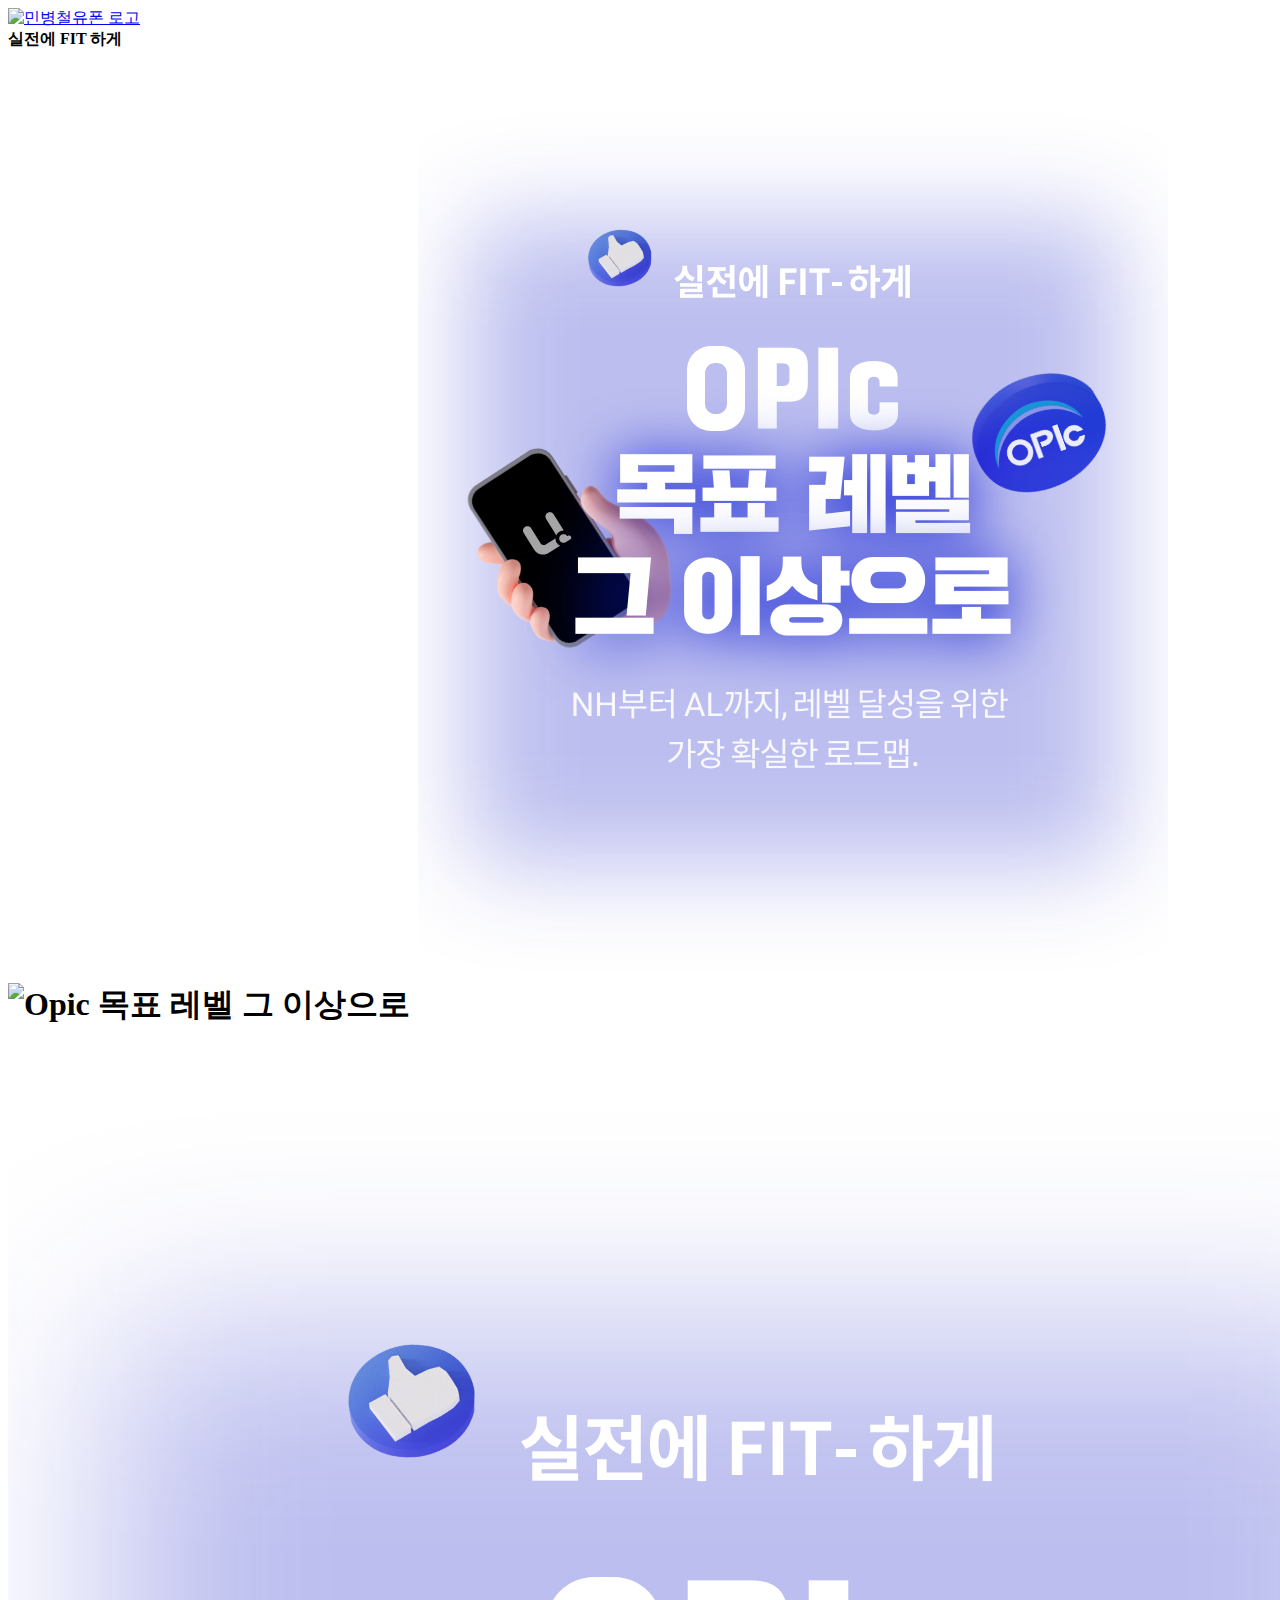
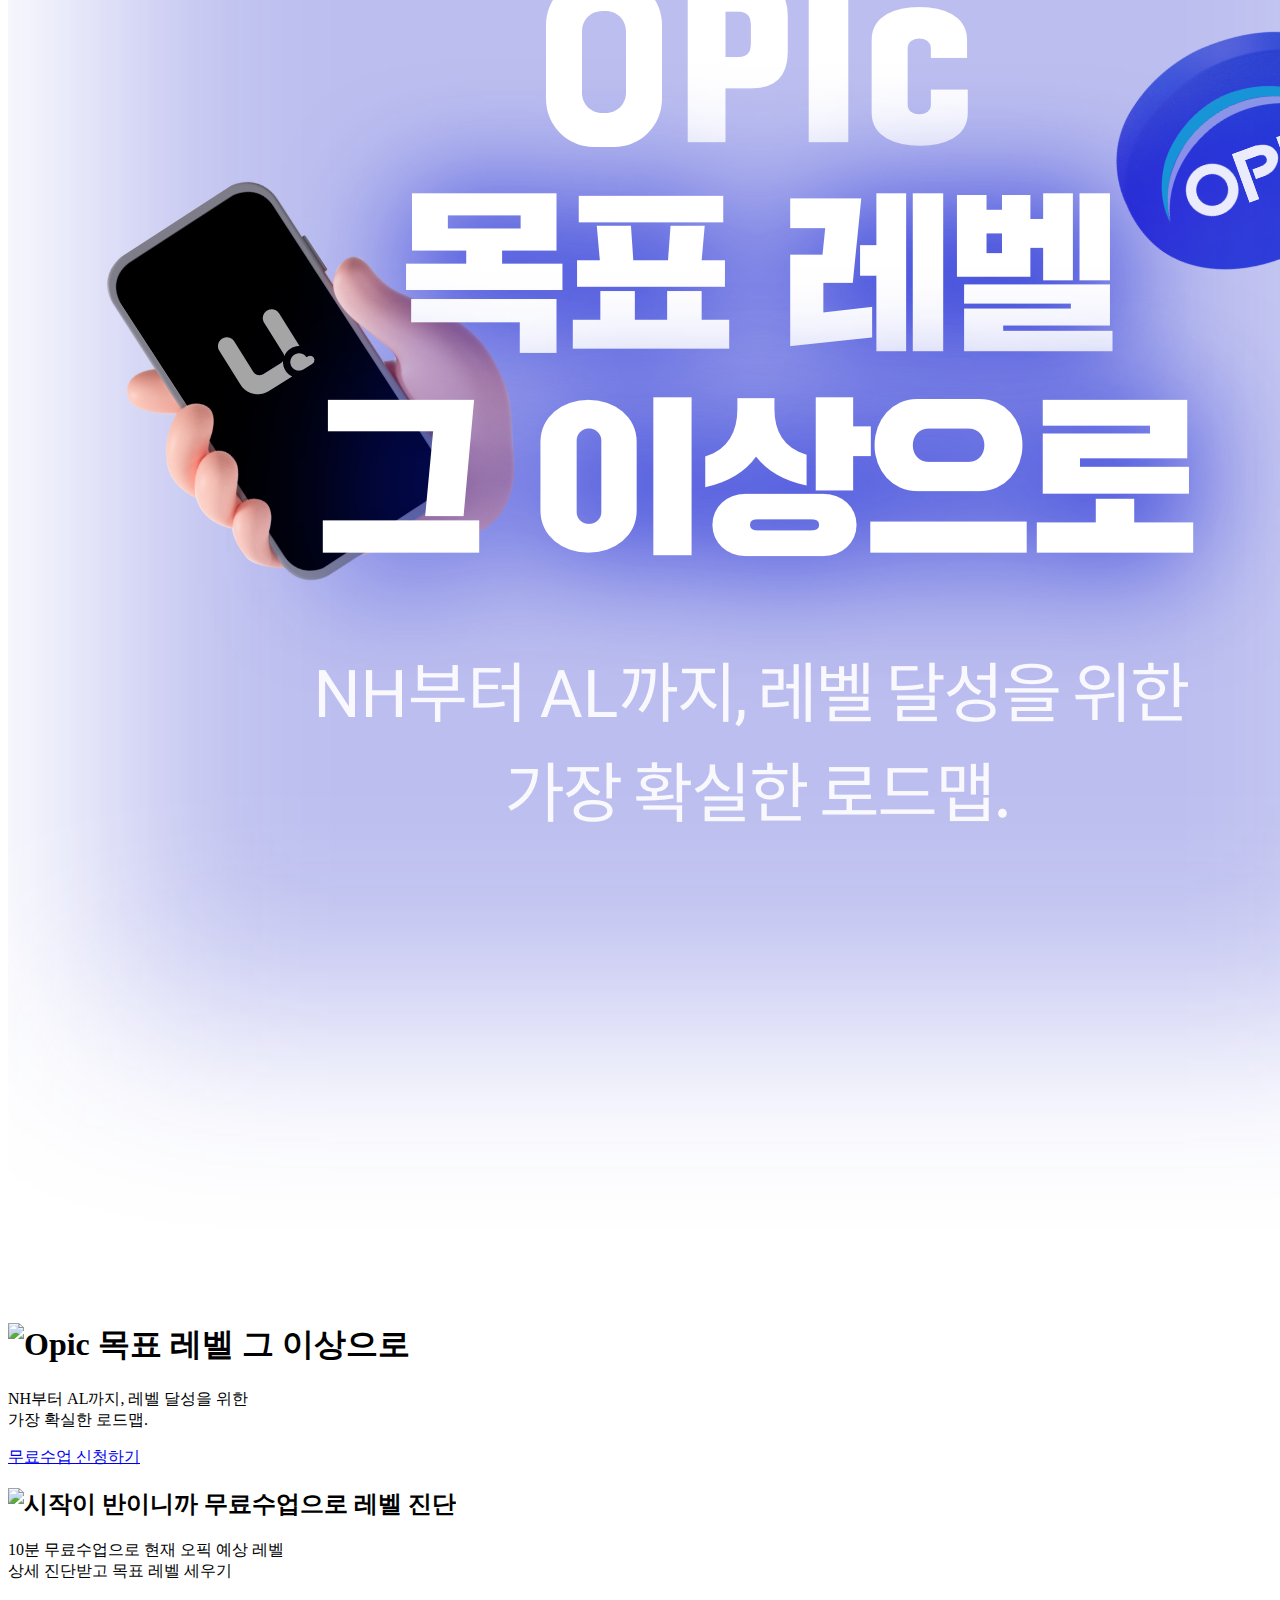
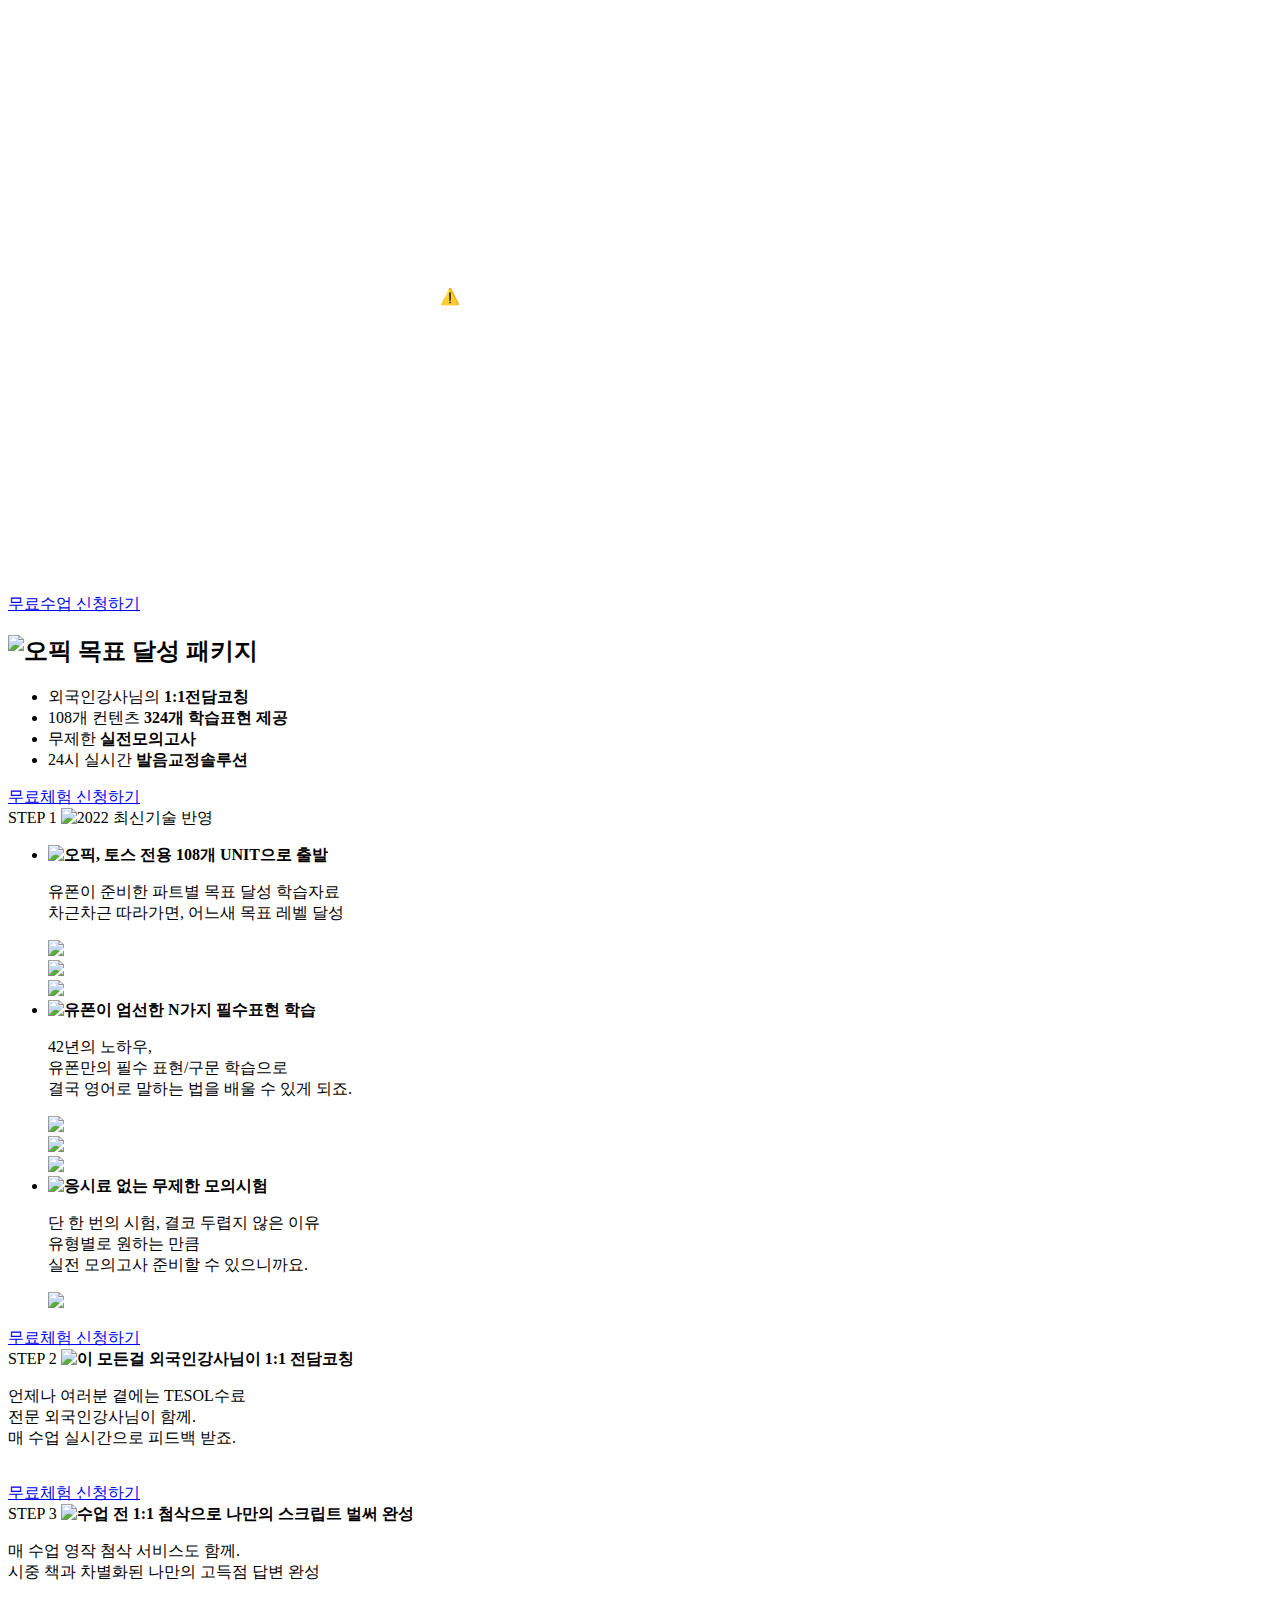
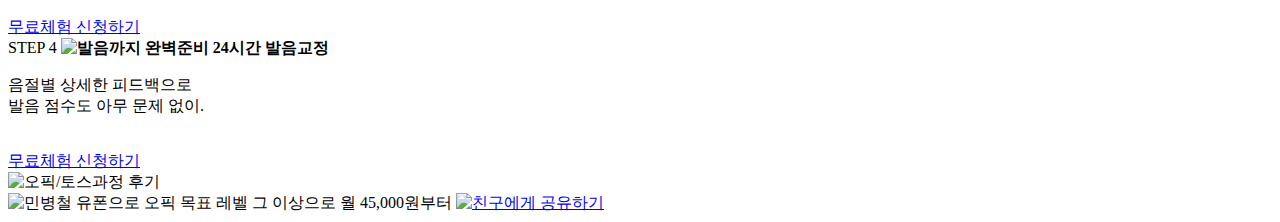
==== index.html @ 84eec32f "Add files via upload" ====
<!doctype html>
<html lang="ko">
<head>
  <meta charset="UTF-8">
  <meta name="viewport"
        content="width=device-width, user-scalable=no, initial-scale=1.0, maximum-scale=1.0, minimum-scale=1.0">
  <meta http-equiv="X-UA-Compatible" content="ie=edge">
  <title>테스트</title>
  <link type="text/css" rel="stylesheet" href="https://img.uphone3.com/web/css/font.css">
  <link rel="stylesheet" href="https://img.uphone3.com/web/landing/b2chtml/common/swiper-bundle.min.css">
  <script type="text/javascript" src="https://img.uphone3.com/web/js/jquery-1.10.2.min.js"></script>
  <script type="text/javascript" src="https://img.uphone3.com/web/js/swiper-bundle.min.js"></script>
  <link type="text/css" rel="stylesheet" href="https://img.uphone3.com/web/landing/b2chtml/220610_ts_op/asset/css/style.css">
  <script src="basic.js"></script>
</head>
<body>
<article class="test-landing">
  <div class="test-landing__top test-landing__top--opic">
    <header class="landing-header">
      <a href="https://app.uphone.co.kr/" class="landing-header__logo"><img src="https://img.uphone3.com/web/landing/b2chtml/220610_ts_op/asset/images/logo.png" alt="민병철유폰 로고"></a>
    </header>
    <!-- //header-->
    <div class="landing-visual">
      <strong class="landing-visual__preface landing-visual__preface--opic">
        <span>실전에 FIT</span>
        <span>하게</span>
      </strong>
      <h1 class="landing-visual__title landing-visual__title--opic">
        <img src="https://img.uphone3.com/web/landing/b2chtml/220610_ts_op/asset/images/opic_title.png" alt="Opic 목표 레벨 그 이상으로">
        <img src="test1.png" alt="Opic 목표 레벨 그 이상으로">
        <img src="test2.png" alt="Opic 목표 레벨 그 이상으로">
        <img src="test3.svg" alt="Opic 목표 레벨 그 이상으로">
      </h1>
      <p class="landing-visual__desc">NH부터 AL까지, 레벨 달성을 위한 <br/>가장 확실한 로드맵.</p>
      <a href="https://app.uphone.co.kr/FreeLesson" class="lnk-btn lnk-btn--sm">무료수업 신청하기</a>
    </div>
    <section class="landing-summary landing-inner">
      <div class="summary-card summary-card--lottie">
        <h2 class="summary-card__title"><img src="https://img.uphone3.com/web/landing/b2chtml/220610_ts_op/asset/images/summary_title01.svg" alt="시작이 반이니까 무료수업으로 레벨 진단"></h2>
        <p class="summary-card__sub-txt">10분 무료수업으로 현재 오픽 예상 레벨<br>상세 진단받고 목표 레벨 세우기</p>
        <lottie-player id="firstLottie" src="https://img.uphone3.com/web/landing/b2chtml/220610_opic/landing.json" background="transparent" style="width: 25rem; height: 37.3rem; margin: 0 auto;" speed="2"></lottie-player>
        <a href="https://app.uphone.co.kr/FreeLesson" class="lnk-btn lnk-btn--lg">무료수업 신청하기</a>
      </div> <!-- //summary-card-->
      <div class="summary-card summary-card--package">
        <h2 class="summary-card__title"><img src="https://img.uphone3.com/web/landing/b2chtml/220610_ts_op/asset/images/summary_title03.svg" alt="오픽 목표 달성 패키지"></h2>
        <ul class="summary-card__package-list clearfix">
          <li class="summary-card__package-item">
            외국인강사님의 <strong>1:1전담코칭</strong>
          </li>
          <li class="summary-card__package-item">
            108개 컨텐츠 <strong>324개 학습표현 제공</strong>
          </li>
          <li class="summary-card__package-item">
            무제한 <strong>실전모의고사</strong>
          </li>
          <li class="summary-card__package-item">
            24시 실시간 <strong>발음교정솔루션</strong>
          </li>
        </ul>
        <a href="https://app.uphone.co.kr/FreeLesson" class="lnk-btn lnk-btn--lg">무료체험 신청하기</a>
      </div> <!-- //summary-card-->
    </section>
  </div>
  <!--  //test-landing__top-->
  <section class="landing-step">
    <div class="step-card landing-inner">
      <div class="step-card__top-area">
        <span class="step-card__num">STEP 1</span>
        <img src="https://img.uphone3.com/web/landing/b2chtml/220610_ts_op/asset/images/recent_title.svg" alt="2022 최신기술 반영"/>
      </div>
      <ul>
        <li class="step-card__group-item">
          <strong class="step-card__tit">
            <img src="https://img.uphone3.com/web/landing/b2chtml/220610_ts_op/asset/images/step_title1_1.svg" alt="오픽, 토스 전용 108개 UNIT으로 출발">
          </strong>
          <p class="step-card__desc">유폰이 준비한 파트별 목표 달성 학습자료<br/>차근차근 따라가면, 어느새 목표 레벨 달성</p>
          <div class="step-card__swiper">
            <div class="swiper-container step-card__swiper-container">
              <div class="swiper-wrapper">
                <div class="swiper-slide">
                  <img src="https://img.uphone3.com/web/landing/b2chtml/220610_ts_op/asset/images/op_screen1.png">
                </div>
                <div class="swiper-slide">
                  <img src="https://img.uphone3.com/web/landing/b2chtml/220610_ts_op/asset/images/op_screen2.png">
                </div>
                <div class="swiper-slide">
                  <img src="https://img.uphone3.com/web/landing/b2chtml/220610_ts_op/asset/images/op_screen3.png">
                </div>
              </div>
              <!-- //swiper-container -->
            </div>
          </div>
        </li>
        <li class="step-card__group-item">
          <strong class="step-card__tit">
            <img src="https://img.uphone3.com/web/landing/b2chtml/220610_ts_op/asset/images/step_title1_2.svg" alt="유폰이 엄선한 N가지 필수표현 학습">
          </strong>
          <p class="step-card__desc">42년의 노하우,<br/>유폰만의 필수 표현/구문 학습으로<br/>결국 영어로 말하는 법을 배울 수 있게 되죠.</p>
          <div class="step-card__swiper2">
            <div class="swiper-container step-card__swiper-container2">
              <div class="swiper-wrapper">
                <div class="swiper-slide">
                  <img src="https://img.uphone3.com/web/landing/b2chtml/220610_ts_op/asset/images/swiper_record1.png">
                </div>
                <div class="swiper-slide">
                  <img src="https://img.uphone3.com/web/landing/b2chtml/220610_ts_op/asset/images/swiper_record2.png">
                </div>
                <div class="swiper-slide">
                  <img src="https://img.uphone3.com/web/landing/b2chtml/220610_ts_op/asset/images/swiper_record3.png">
                </div>
              </div>
              <!-- //swiper-container -->
            </div>
          </div>
        </li>
        <li class="step-card__group-item">
          <strong class="step-card__tit">
            <img src="https://img.uphone3.com/web/landing/b2chtml/220610_ts_op/asset/images/step_title1_3.svg" alt="응시료 없는 무제한 모의시험">
          </strong>
          <p class="step-card__desc">단 한 번의 시험, 결코 두렵지 않은 이유<br/>유형별로 원하는 만큼<br/>실전 모의고사 준비할 수 있으니까요.</p>
          <div class="step-card__img-box step-card__img-box--go">
            <img src="https://img.uphone3.com/web/landing/b2chtml/220610_ts_op/asset/images/step1_go.png">
          </div>
        </li>
      </ul>
      <a href="https://app.uphone.co.kr/FreeLesson" class="lnk-btn lnk-btn--lg">무료체험 신청하기</a>
    </div>
    <div class="step-card landing-inner">
      <span class="step-card__num">STEP 2</span>
      <strong class="step-card__tit step-card__tit--long">
        <img src="https://img.uphone3.com/web/landing/b2chtml/220610_ts_op/asset/images/step_title2.svg" alt="이 모든걸 외국인강사님이 1:1 전담코칭">
      </strong>
      <p class="step-card__desc">언제나 여러분 곁에는 TESOL수료<br/>전문 외국인강사님이 함께.<br/>매 수업 실시간으로 피드백 받죠.</p>
      <div class="step-card__img-box step-card__img-box--tesol">
        <img src="https://img.uphone3.com/web/landing/b2chtml/220610_ts_op/asset/images/step2_tesol.png" alt="">
      </div>
      <a href="https://app.uphone.co.kr/FreeLesson" class="lnk-btn lnk-btn--lg">무료체험 신청하기</a>
    </div>
    <div class="step-card landing-inner">
      <span class="step-card__num">STEP 3</span>
      <strong class="step-card__tit step-card__tit--long">
        <img src="https://img.uphone3.com/web/landing/b2chtml/220610_ts_op/asset/images/step_title3.svg" alt="수업 전 1:1 첨삭으로 나만의 스크립트 벌써 완성">
      </strong>
      <p class="step-card__desc">매 수업 영작 첨삭 서비스도 함께.<br/>시중 책과 차별화된 나만의 고득점 답변 완성</p>
      <div class="step-card__img-box step-card__img-box--screen step-card__img-box--writing">
        <img src="https://img.uphone3.com/web/landing/b2chtml/220610_ts_op/asset/images/step3_writing.png" alt="">
      </div>
      <a href="https://app.uphone.co.kr/FreeLesson" class="lnk-btn lnk-btn--lg">무료체험 신청하기</a>
    </div>
    <div class="step-card landing-inner">
      <span class="step-card__num">STEP 4</span>
      <strong class="step-card__tit">
        <img src="https://img.uphone3.com/web/landing/b2chtml/220610_ts_op/asset/images/step_title4.svg" alt="발음까지 완벽준비 24시간 발음교정">
      </strong>
      <p class="step-card__desc">음절별 상세한 피드백으로 <br/>발음 점수도 아무 문제 없이.</p>
      <div class="step-card__img-box step-card__img-box--screen step-card__img-box--table">
        <img src="https://img.uphone3.com/web/landing/b2chtml/220610_ts_op/asset/images/step4_phone.png" alt="">
      </div>
      <a href="https://app.uphone.co.kr/FreeLesson" class="lnk-btn lnk-btn--lg">무료체험 신청하기</a>
    </div>
  </section>
  <section class="review-card">
    <img src="https://img.uphone3.com/web/landing/b2chtml/220610_ts_op/asset/images/review.png" alt="오픽/토스과정 후기">
  </section>
  <footer class="landing-footer">
    <img src="https://img.uphone3.com/web/landing/b2chtml/220610_ts_op/asset/images/opic_footer.svg" alt="민병철 유폰으로 오픽 목표 레벨 그 이상으로 월 45,000원부터" class="landing-footer__txt-img">
    <a id="create-kakaotalk-sharing-btn" href="javascript:sendLink()" class="share-btn">
      <img src="https://img.uphone3.com/web/landing/b2chtml/220610_ts_op/asset/images/btn_share.svg" alt="친구에게 공유하기">
    </a>
  </footer>
</article>
</body>
</html>
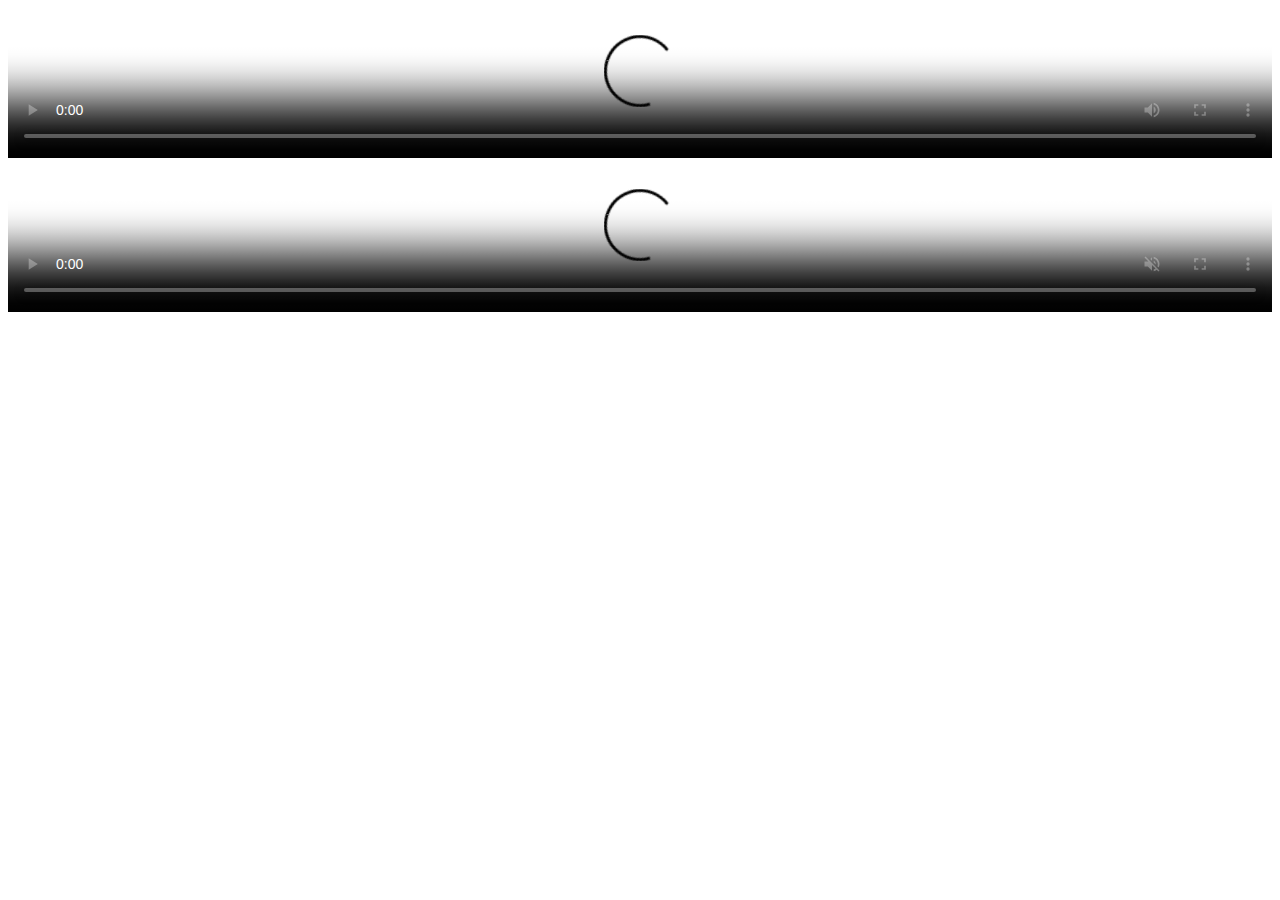
==== commit 83fdbce7: "Update index.html" ====
--- a/index.html
+++ b/index.html
@@ -9,165 +9,14 @@
   <link type="text/css" rel="stylesheet" href="https://img.uphone3.com/web/css/font.css">
   <link rel="stylesheet" href="https://img.uphone3.com/web/landing/b2chtml/common/swiper-bundle.min.css">
   <script type="text/javascript" src="https://img.uphone3.com/web/js/jquery-1.10.2.min.js"></script>
-  <script type="text/javascript" src="https://img.uphone3.com/web/js/swiper-bundle.min.js"></script>
+  <script type="text/javascript" src="swiper.min.js"></script>
   <link type="text/css" rel="stylesheet" href="https://img.uphone3.com/web/landing/b2chtml/220610_ts_op/asset/css/style.css">
   <script src="basic.js"></script>
 </head>
 <body>
-<article class="test-landing">
-  <div class="test-landing__top test-landing__top--opic">
-    <header class="landing-header">
-      <a href="https://app.uphone.co.kr/" class="landing-header__logo"><img src="https://img.uphone3.com/web/landing/b2chtml/220610_ts_op/asset/images/logo.png" alt="민병철유폰 로고"></a>
-    </header>
-    <!-- //header-->
-    <div class="landing-visual">
-      <strong class="landing-visual__preface landing-visual__preface--opic">
-        <span>실전에 FIT</span>
-        <span>하게</span>
-      </strong>
-      <h1 class="landing-visual__title landing-visual__title--opic">
-        <img src="https://img.uphone3.com/web/landing/b2chtml/220610_ts_op/asset/images/opic_title.png" alt="Opic 목표 레벨 그 이상으로">
-        <img src="test1.png" alt="Opic 목표 레벨 그 이상으로">
-        <img src="test2.png" alt="Opic 목표 레벨 그 이상으로">
-        <img src="test3.svg" alt="Opic 목표 레벨 그 이상으로">
-      </h1>
-      <p class="landing-visual__desc">NH부터 AL까지, 레벨 달성을 위한 <br/>가장 확실한 로드맵.</p>
-      <a href="https://app.uphone.co.kr/FreeLesson" class="lnk-btn lnk-btn--sm">무료수업 신청하기</a>
-    </div>
-    <section class="landing-summary landing-inner">
-      <div class="summary-card summary-card--lottie">
-        <h2 class="summary-card__title"><img src="https://img.uphone3.com/web/landing/b2chtml/220610_ts_op/asset/images/summary_title01.svg" alt="시작이 반이니까 무료수업으로 레벨 진단"></h2>
-        <p class="summary-card__sub-txt">10분 무료수업으로 현재 오픽 예상 레벨<br>상세 진단받고 목표 레벨 세우기</p>
-        <lottie-player id="firstLottie" src="https://img.uphone3.com/web/landing/b2chtml/220610_opic/landing.json" background="transparent" style="width: 25rem; height: 37.3rem; margin: 0 auto;" speed="2"></lottie-player>
-        <a href="https://app.uphone.co.kr/FreeLesson" class="lnk-btn lnk-btn--lg">무료수업 신청하기</a>
-      </div> <!-- //summary-card-->
-      <div class="summary-card summary-card--package">
-        <h2 class="summary-card__title"><img src="https://img.uphone3.com/web/landing/b2chtml/220610_ts_op/asset/images/summary_title03.svg" alt="오픽 목표 달성 패키지"></h2>
-        <ul class="summary-card__package-list clearfix">
-          <li class="summary-card__package-item">
-            외국인강사님의 <strong>1:1전담코칭</strong>
-          </li>
-          <li class="summary-card__package-item">
-            108개 컨텐츠 <strong>324개 학습표현 제공</strong>
-          </li>
-          <li class="summary-card__package-item">
-            무제한 <strong>실전모의고사</strong>
-          </li>
-          <li class="summary-card__package-item">
-            24시 실시간 <strong>발음교정솔루션</strong>
-          </li>
-        </ul>
-        <a href="https://app.uphone.co.kr/FreeLesson" class="lnk-btn lnk-btn--lg">무료체험 신청하기</a>
-      </div> <!-- //summary-card-->
-    </section>
-  </div>
-  <!--  //test-landing__top-->
-  <section class="landing-step">
-    <div class="step-card landing-inner">
-      <div class="step-card__top-area">
-        <span class="step-card__num">STEP 1</span>
-        <img src="https://img.uphone3.com/web/landing/b2chtml/220610_ts_op/asset/images/recent_title.svg" alt="2022 최신기술 반영"/>
-      </div>
-      <ul>
-        <li class="step-card__group-item">
-          <strong class="step-card__tit">
-            <img src="https://img.uphone3.com/web/landing/b2chtml/220610_ts_op/asset/images/step_title1_1.svg" alt="오픽, 토스 전용 108개 UNIT으로 출발">
-          </strong>
-          <p class="step-card__desc">유폰이 준비한 파트별 목표 달성 학습자료<br/>차근차근 따라가면, 어느새 목표 레벨 달성</p>
-          <div class="step-card__swiper">
-            <div class="swiper-container step-card__swiper-container">
-              <div class="swiper-wrapper">
-                <div class="swiper-slide">
-                  <img src="https://img.uphone3.com/web/landing/b2chtml/220610_ts_op/asset/images/op_screen1.png">
-                </div>
-                <div class="swiper-slide">
-                  <img src="https://img.uphone3.com/web/landing/b2chtml/220610_ts_op/asset/images/op_screen2.png">
-                </div>
-                <div class="swiper-slide">
-                  <img src="https://img.uphone3.com/web/landing/b2chtml/220610_ts_op/asset/images/op_screen3.png">
-                </div>
-              </div>
-              <!-- //swiper-container -->
-            </div>
-          </div>
-        </li>
-        <li class="step-card__group-item">
-          <strong class="step-card__tit">
-            <img src="https://img.uphone3.com/web/landing/b2chtml/220610_ts_op/asset/images/step_title1_2.svg" alt="유폰이 엄선한 N가지 필수표현 학습">
-          </strong>
-          <p class="step-card__desc">42년의 노하우,<br/>유폰만의 필수 표현/구문 학습으로<br/>결국 영어로 말하는 법을 배울 수 있게 되죠.</p>
-          <div class="step-card__swiper2">
-            <div class="swiper-container step-card__swiper-container2">
-              <div class="swiper-wrapper">
-                <div class="swiper-slide">
-                  <img src="https://img.uphone3.com/web/landing/b2chtml/220610_ts_op/asset/images/swiper_record1.png">
-                </div>
-                <div class="swiper-slide">
-                  <img src="https://img.uphone3.com/web/landing/b2chtml/220610_ts_op/asset/images/swiper_record2.png">
-                </div>
-                <div class="swiper-slide">
-                  <img src="https://img.uphone3.com/web/landing/b2chtml/220610_ts_op/asset/images/swiper_record3.png">
-                </div>
-              </div>
-              <!-- //swiper-container -->
-            </div>
-          </div>
-        </li>
-        <li class="step-card__group-item">
-          <strong class="step-card__tit">
-            <img src="https://img.uphone3.com/web/landing/b2chtml/220610_ts_op/asset/images/step_title1_3.svg" alt="응시료 없는 무제한 모의시험">
-          </strong>
-          <p class="step-card__desc">단 한 번의 시험, 결코 두렵지 않은 이유<br/>유형별로 원하는 만큼<br/>실전 모의고사 준비할 수 있으니까요.</p>
-          <div class="step-card__img-box step-card__img-box--go">
-            <img src="https://img.uphone3.com/web/landing/b2chtml/220610_ts_op/asset/images/step1_go.png">
-          </div>
-        </li>
-      </ul>
-      <a href="https://app.uphone.co.kr/FreeLesson" class="lnk-btn lnk-btn--lg">무료체험 신청하기</a>
-    </div>
-    <div class="step-card landing-inner">
-      <span class="step-card__num">STEP 2</span>
-      <strong class="step-card__tit step-card__tit--long">
-        <img src="https://img.uphone3.com/web/landing/b2chtml/220610_ts_op/asset/images/step_title2.svg" alt="이 모든걸 외국인강사님이 1:1 전담코칭">
-      </strong>
-      <p class="step-card__desc">언제나 여러분 곁에는 TESOL수료<br/>전문 외국인강사님이 함께.<br/>매 수업 실시간으로 피드백 받죠.</p>
-      <div class="step-card__img-box step-card__img-box--tesol">
-        <img src="https://img.uphone3.com/web/landing/b2chtml/220610_ts_op/asset/images/step2_tesol.png" alt="">
-      </div>
-      <a href="https://app.uphone.co.kr/FreeLesson" class="lnk-btn lnk-btn--lg">무료체험 신청하기</a>
-    </div>
-    <div class="step-card landing-inner">
-      <span class="step-card__num">STEP 3</span>
-      <strong class="step-card__tit step-card__tit--long">
-        <img src="https://img.uphone3.com/web/landing/b2chtml/220610_ts_op/asset/images/step_title3.svg" alt="수업 전 1:1 첨삭으로 나만의 스크립트 벌써 완성">
-      </strong>
-      <p class="step-card__desc">매 수업 영작 첨삭 서비스도 함께.<br/>시중 책과 차별화된 나만의 고득점 답변 완성</p>
-      <div class="step-card__img-box step-card__img-box--screen step-card__img-box--writing">
-        <img src="https://img.uphone3.com/web/landing/b2chtml/220610_ts_op/asset/images/step3_writing.png" alt="">
-      </div>
-      <a href="https://app.uphone.co.kr/FreeLesson" class="lnk-btn lnk-btn--lg">무료체험 신청하기</a>
-    </div>
-    <div class="step-card landing-inner">
-      <span class="step-card__num">STEP 4</span>
-      <strong class="step-card__tit">
-        <img src="https://img.uphone3.com/web/landing/b2chtml/220610_ts_op/asset/images/step_title4.svg" alt="발음까지 완벽준비 24시간 발음교정">
-      </strong>
-      <p class="step-card__desc">음절별 상세한 피드백으로 <br/>발음 점수도 아무 문제 없이.</p>
-      <div class="step-card__img-box step-card__img-box--screen step-card__img-box--table">
-        <img src="https://img.uphone3.com/web/landing/b2chtml/220610_ts_op/asset/images/step4_phone.png" alt="">
-      </div>
-      <a href="https://app.uphone.co.kr/FreeLesson" class="lnk-btn lnk-btn--lg">무료체험 신청하기</a>
-    </div>
-  </section>
-  <section class="review-card">
-    <img src="https://img.uphone3.com/web/landing/b2chtml/220610_ts_op/asset/images/review.png" alt="오픽/토스과정 후기">
-  </section>
-  <footer class="landing-footer">
-    <img src="https://img.uphone3.com/web/landing/b2chtml/220610_ts_op/asset/images/opic_footer.svg" alt="민병철 유폰으로 오픽 목표 레벨 그 이상으로 월 45,000원부터" class="landing-footer__txt-img">
-    <a id="create-kakaotalk-sharing-btn" href="javascript:sendLink()" class="share-btn">
-      <img src="https://img.uphone3.com/web/landing/b2chtml/220610_ts_op/asset/images/btn_share.svg" alt="친구에게 공유하기">
-    </a>
-  </footer>
-</article>
+<video width="100%" poster="https://img.uphone3.com/course/freelesson_guide_poster.png" autoplay playsinline controls><source src="https://img.uphone3.com/course/freelesson_guide_video.mp4" type="video/mp4"></video>
+  
+<video width="100%" poster="https://img.uphone3.com/course/freelesson_guide_poster.png" autoplay playsinline controls muted><source src="https://img.uphone3.com/course/freelesson_guide_video.mp4" type="video/mp4"></video>
+    
 </body>
 </html>
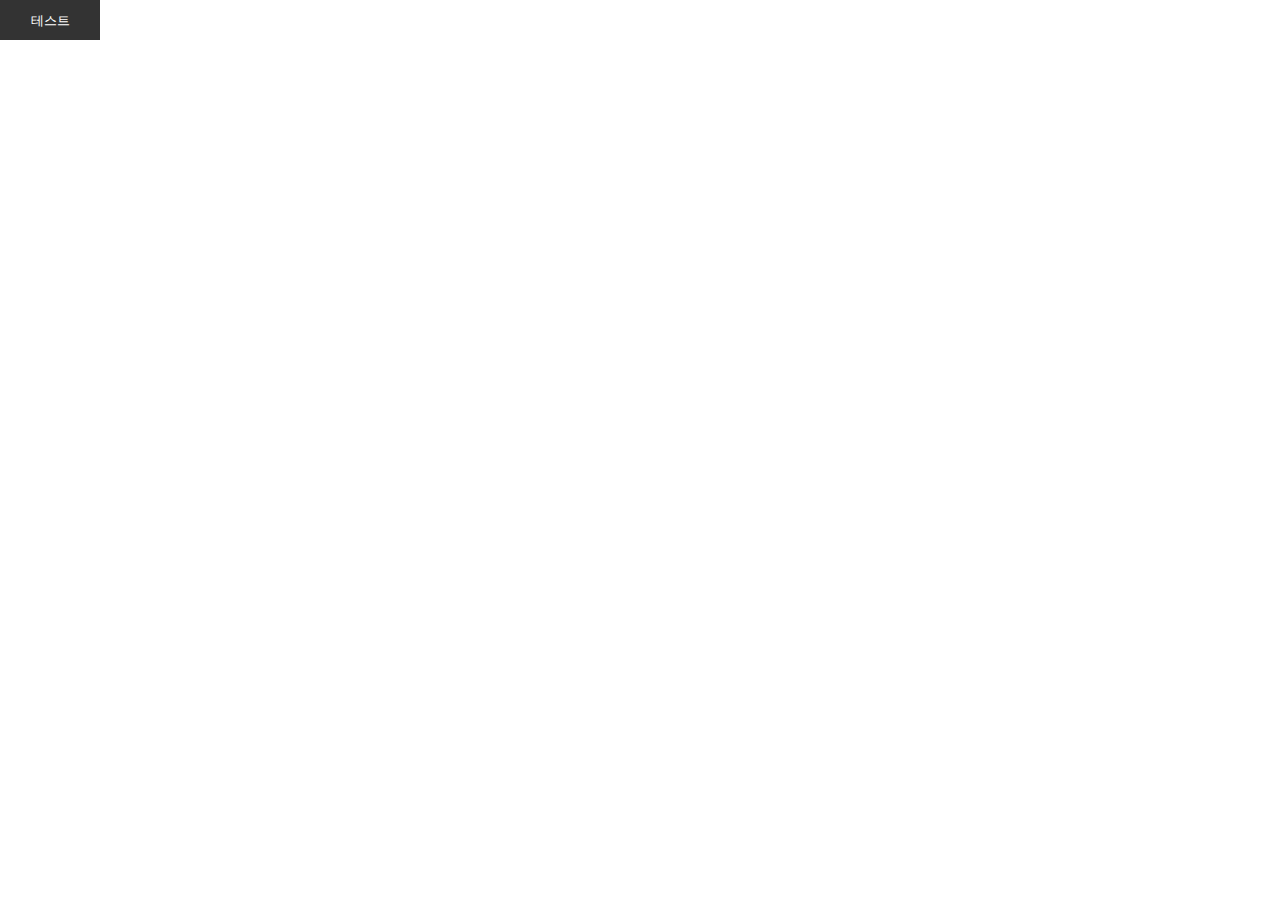
==== commit a0958774: "Add files via upload" ====
--- a/index.html
+++ b/index.html
@@ -5,18 +5,19 @@
   <meta name="viewport"
         content="width=device-width, user-scalable=no, initial-scale=1.0, maximum-scale=1.0, minimum-scale=1.0">
   <meta http-equiv="X-UA-Compatible" content="ie=edge">
-  <title>테스트</title>
-  <link type="text/css" rel="stylesheet" href="https://img.uphone3.com/web/css/font.css">
-  <link rel="stylesheet" href="https://img.uphone3.com/web/landing/b2chtml/common/swiper-bundle.min.css">
-  <script type="text/javascript" src="https://img.uphone3.com/web/js/jquery-1.10.2.min.js"></script>
-  <script type="text/javascript" src="swiper.min.js"></script>
-  <link type="text/css" rel="stylesheet" href="https://img.uphone3.com/web/landing/b2chtml/220610_ts_op/asset/css/style.css">
-  <script src="basic.js"></script>
+  <title>body 태그에 패딩으로</title>
+  <link rel="stylesheet" href="./reset.css">
+  <style>
+      body {
+          padding: env(--sat) 0 env(--sab);
+      }
+  </style>
 </head>
 <body>
-<video width="100%" poster="https://img.uphone3.com/course/freelesson_guide_poster.png" autoplay playsinline controls><source src="https://img.uphone3.com/course/freelesson_guide_video.mp4" type="video/mp4"></video>
-  
-<video width="100%" poster="https://img.uphone3.com/course/freelesson_guide_poster.png" autoplay playsinline controls muted><source src="https://img.uphone3.com/course/freelesson_guide_video.mp4" type="video/mp4"></video>
-    
+<div class="wrap">
+  <header class="header">
+    <button type="button">테스트</button>
+  </header>
+</div>
 </body>
-</html>
+</html>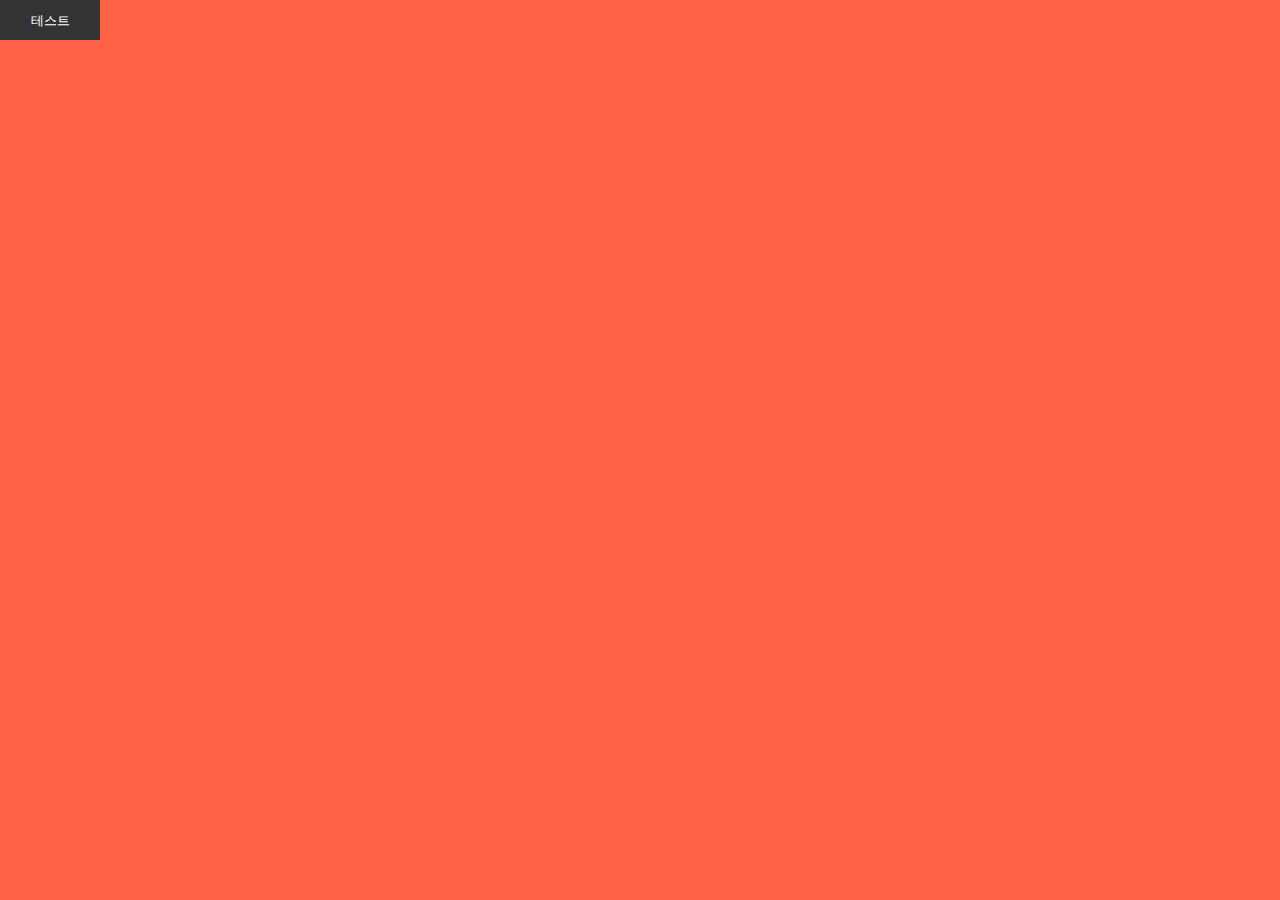
==== commit e6508fba: "Add files via upload" ====
--- a/index.html
+++ b/index.html
@@ -3,7 +3,7 @@
 <head>
   <meta charset="UTF-8">
   <meta name="viewport"
-        content="width=device-width, user-scalable=no, initial-scale=1.0, maximum-scale=1.0, minimum-scale=1.0">
+        content="width=device-width, user-scalable=no, initial-scale=1.0, maximum-scale=1.0, minimum-scale=1.0 viewport-fit:cover">
   <meta http-equiv="X-UA-Compatible" content="ie=edge">
   <title>body 태그에 패딩으로</title>
   <link rel="stylesheet" href="./reset.css">
